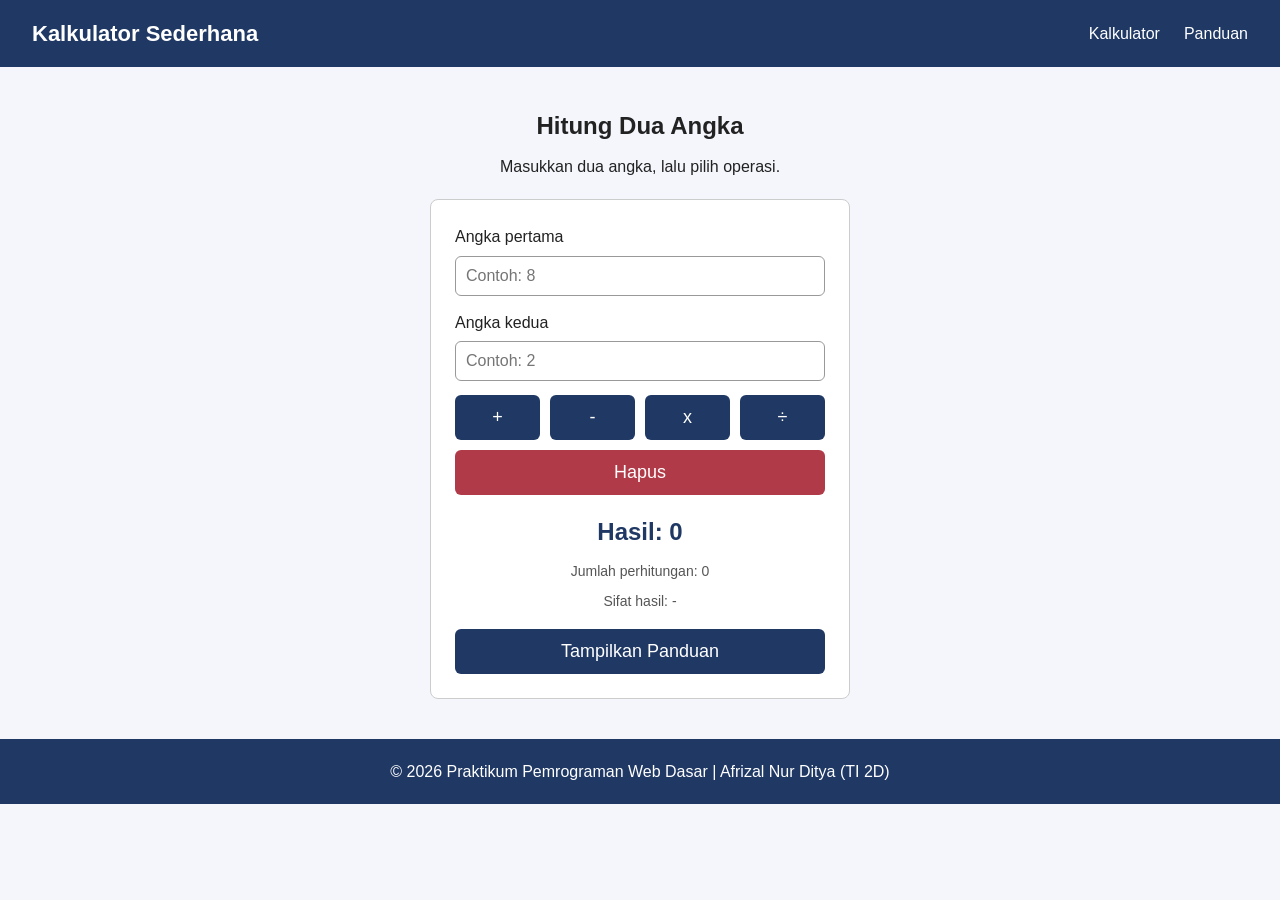
==== kontak.html @ b4c688d4 "Kontak" ====
<!-- Nama: Afrizal Nur Ditya
NIM: 250202097
 Kelas: TI 2D -->

<!doctype html>
<html lang="id">
<head>
  <meta charset="UTF-8" />
  <meta name="viewport" content="width=device-width, initial-scale=1.0" />
  <title>Kalkulator Matematika TI 2D</title>
  <link rel="stylesheet" href="style.css" />
</head>
<body>

  <header class="navbar">
    <h1 class="logo">Kalkulator Sederhana</h1>
    <nav>
      <ul class="menu">
        <li><a href="#kalkulator">Kalkulator</a></li>
        <li><a href="#panduan">Panduan</a></li>
      </ul>
    </nav>
  </header>

  <main>
    <section id="kalkulator" class="kalkulator">
      <h2 id="judul">Hitung Dua Angka</h2>
      <p id="petunjuk">Masukkan dua angka, lalu pilih operasi.</p>

      <article class="kartu">
        <label for="angka-a">Angka pertama</label>
        <input type="number" id="angka-a" placeholder="Contoh: 8" />

        <label for="angka-b">Angka kedua</label>
        <input type="number" id="angka-b" placeholder="Contoh: 2" />

        <div class="tombol-grid">
          <button id="tombol-tambah" type="button">+</button>
          <button id="tombol-kurang" type="button">-</button>
          <button id="tombol-kali" type="button">x</button>
          <button id="tombol-bagi" type="button">÷</button>
        </div>

        <button id="tombol-hapus" class="hapus" type="button">Hapus</button>

        <p id="hasil" class="hasil">Hasil: 0</p>

        <p id="statistik">Jumlah perhitungan: 0</p>

        <p id="sifat-hasil">Sifat hasil: -</p>

        <button id="tombol-panduan" type="button">Tampilkan Panduan</button>
      </article>
    </section>

    <section id="panduan" style="display: none">
      <h2>Panduan Penggunaan</h2>
      <ol>
        <li>Masukkan angka pertama.</li>
        <li>Masukkan angka kedua.</li>
        <li>Pilih salah satu operasi: tambah, kurang, kali, atau bagi.</li>
        <li>Hasil perhitungan akan ditampilkan pada bagian hasil.</li>
        <li>Statistik jumlah perhitungan akan bertambah setiap kali perhitungan berhasil.</li>
        <li>Gunakan tombol Hapus untuk mengosongkan kedua input.</li>
        <li>Gunakan tombol Tampilkan Panduan untuk melihat atau menyembunyikan panduan.</li>
      </ol>
    </section>
  </main>

  <footer>
    <p id="info-pembuat">&copy; 2026 Praktikum Pemrograman Web Dasar</p>
  </footer>

  <!-- JavaScript -->
  <script src="script.js"></script>
</body>
</html>
---- style.css ----
* {
  margin: 0;
  padding: 0;
  box-sizing: border-box;
}

body {
  font-family: Arial, sans-serif;
  color: #222;
  background-color: #f4f6fb;
  line-height: 1.6;
}

.navbar {
  display: flex;
  justify-content: space-between;
  align-items: center;
  padding: 16px 32px;
  background-color: #1f3864;
  color: white;
}

.logo {
  font-size: 22px;
}

.menu {
  display: flex;
  gap: 24px;
  list-style: none;
}

.menu a {
  color: white;
  text-decoration: none;
}


.kalkulator {
  display: flex;
  flex-direction: column;
  align-items: center;
  padding: 40px 20px;
  text-align: center;
}

.kalkulator h2 {
  margin-bottom: 8px;
}

.kartu {
  width: 100%;
  max-width: 420px;
  margin-top: 20px;
  padding: 24px;
  text-align: left;
  border: 1px solid #ccc;
  border-radius: 8px;
  background-color: white;
}

label {
  display: block;
  margin-bottom: 6px;
}

input {
  width: 100%;
  padding: 10px;
  margin-bottom: 14px;
  border: 1px solid #999;
  border-radius: 6px;
  font-size: 16px;
}

.tombol-grid {
  display: grid;
  grid-template-columns: repeat(4, 1fr);
  gap: 10px;
  margin-bottom: 10px;
}

button {
  padding: 12px 16px;
  font-size: 18px;
  background-color: #1f3864;
  color: white;
  border: none;
  border-radius: 6px;
  cursor: pointer;
}

button:hover {
  background-color: #2e5597;
}

.hapus {
  width: 100%;
  background-color: #b03a48;
}

.hapus:hover {
  background-color: #8f2e3a;
}


.hasil {
  margin-top: 18px;
  font-size: 24px;
  font-weight: bold;
  color: #1f3864;
  text-align: center;
}

#statistik,
#sifat-hasil {
  margin-top: 8px;
  text-align: center;
  font-size: 14px;
  color: #555;
}


#tombol-panduan {
  width: 100%;
  margin-top: 16px;
}


#panduan {
  max-width: 700px;
  margin: 0 auto 40px;
  padding: 24px;
  background-color: white;
  border: 1px solid #ccc;
  border-radius: 8px;
}

#panduan h2 {
  margin-bottom: 12px;
  color: #1f3864;
}

#panduan ol {
  padding-left: 24px;
}

#panduan li {
  margin-bottom: 8px;
}

footer {
  padding: 20px 32px;
  text-align: center;
  background-color: #1f3864;
  color: white;
}


@media (max-width: 480px) {
  .navbar {
    flex-direction: column;
    gap: 12px;
  }

  .kartu {
    padding: 16px;
  }

  .tombol-grid {
    grid-template-columns: repeat(2, 1fr);
  }
}
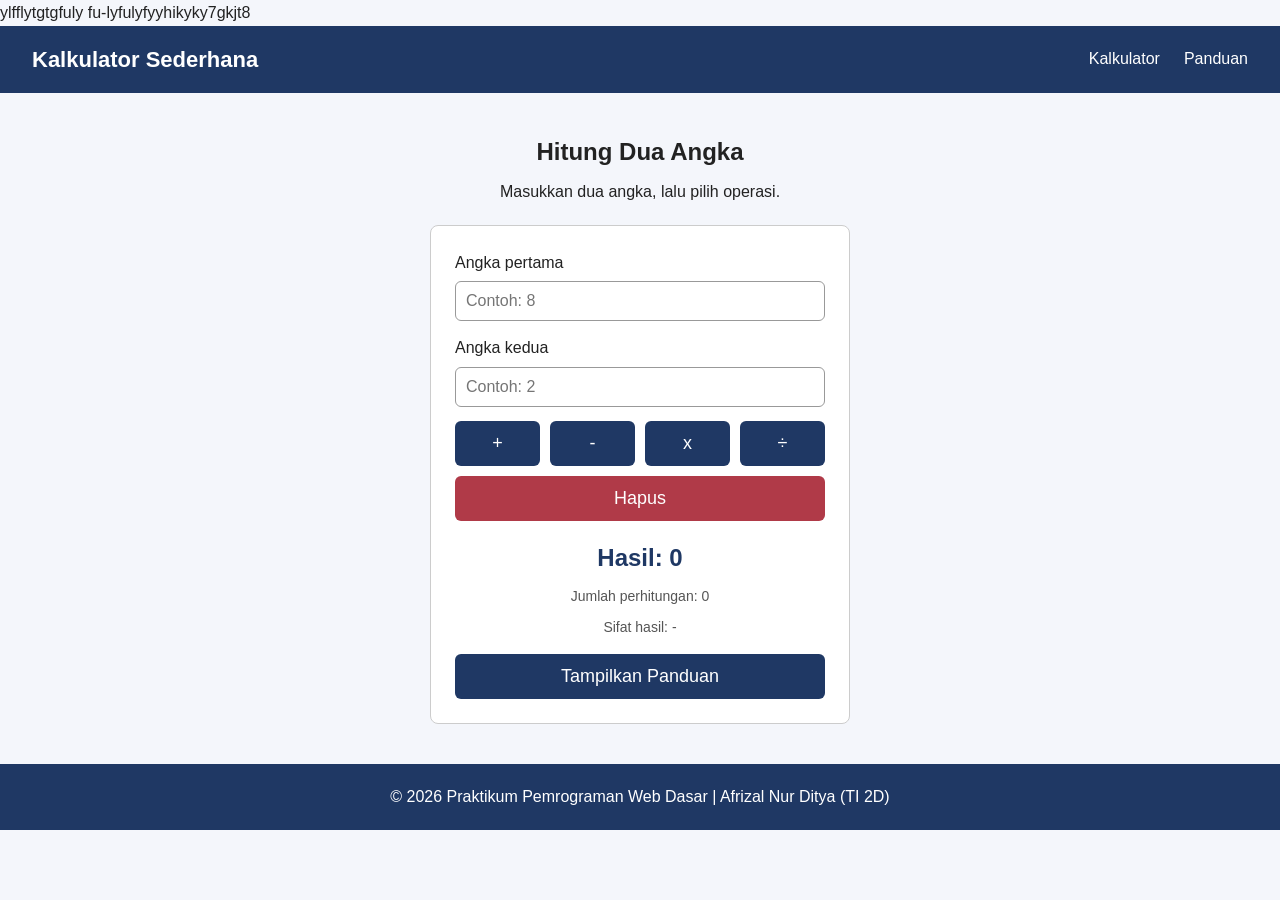
==== commit 98092e3a: "ygvgvhdadgvyhasghvasdghasgdasdygu" ====
--- a/kontak.html
+++ b/kontak.html
@@ -9,7 +9,7 @@
   <meta name="viewport" content="width=device-width, initial-scale=1.0" />
   <title>Kalkulator Matematika TI 2D</title>
   <link rel="stylesheet" href="style.css" />
-</head>
+</head>ylfflytgtgfuly fu-lyfulyfyyhikyky7gkjt8
 <body>
 
   <header class="navbar">
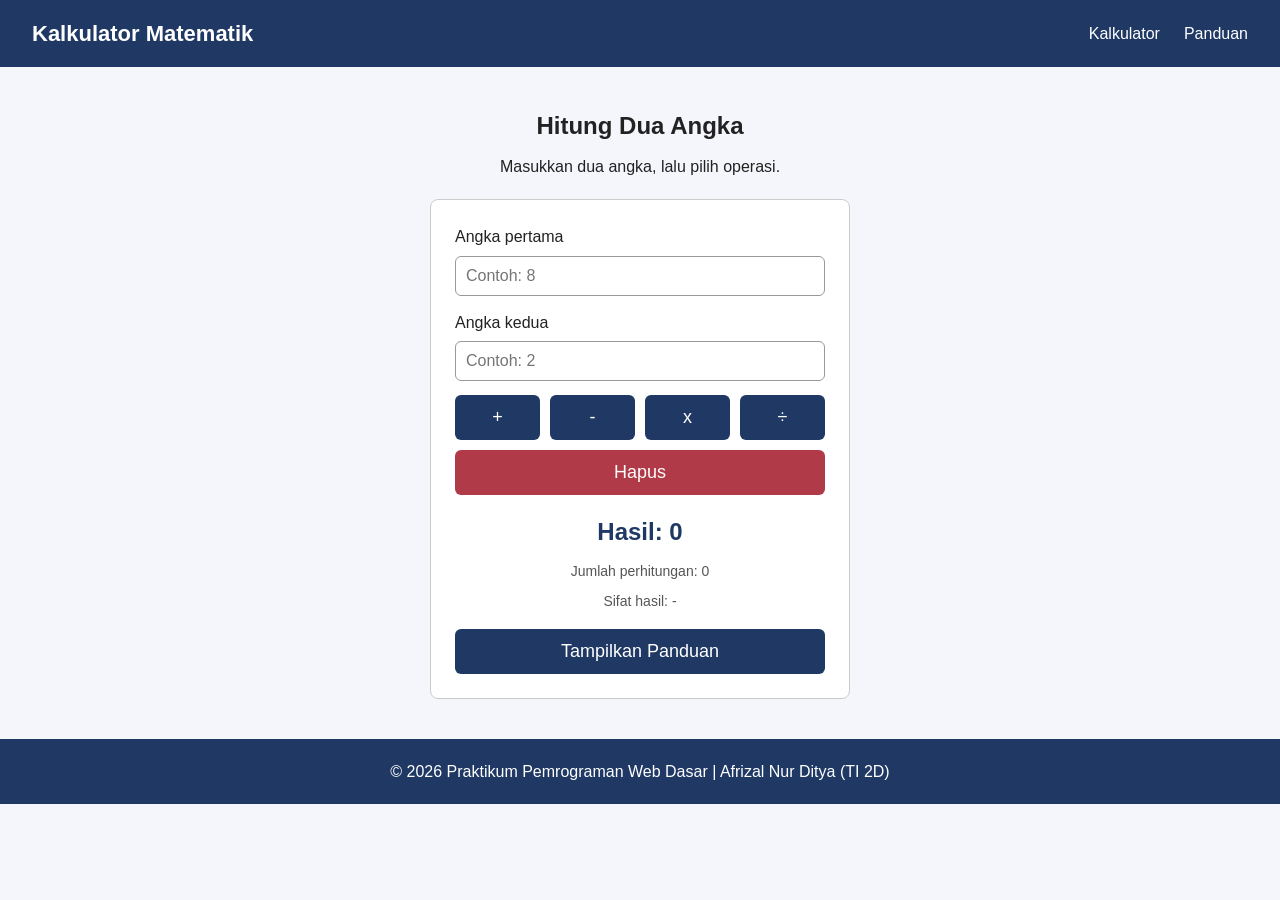
==== commit 2740606c: "percobaan conflict" ====
--- a/kontak.html
+++ b/kontak.html
@@ -9,11 +9,11 @@
   <meta name="viewport" content="width=device-width, initial-scale=1.0" />
   <title>Kalkulator Matematika TI 2D</title>
   <link rel="stylesheet" href="style.css" />
-</head>ylfflytgtgfuly fu-lyfulyfyyhikyky7gkjt8
+</head>
 <body>
 
   <header class="navbar">
-    <h1 class="logo">Kalkulator Sederhana</h1>
+    <h1 class="logo">Kalkulator Matematik</h1>
     <nav>
       <ul class="menu">
         <li><a href="#kalkulator">Kalkulator</a></li>
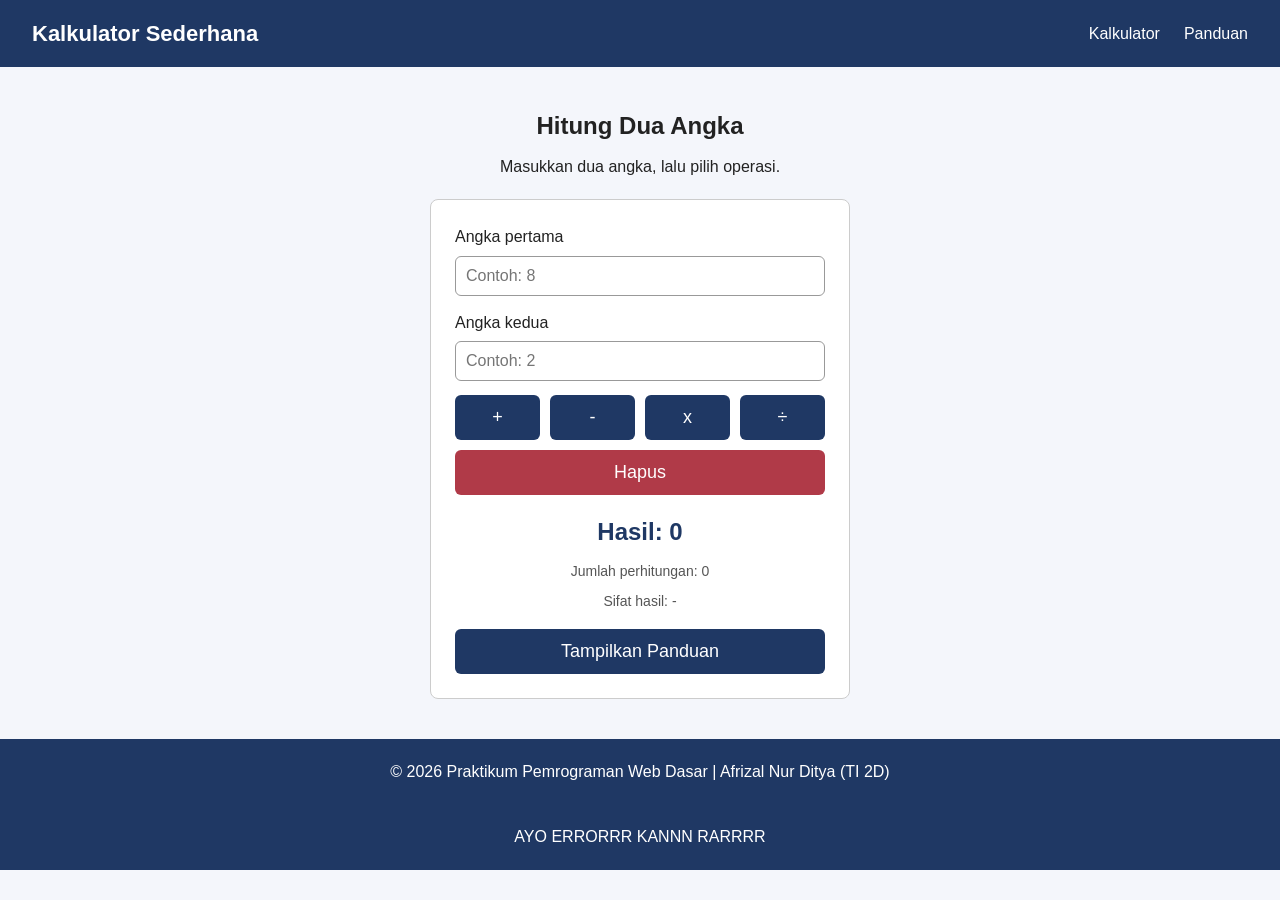
==== commit 3a5f03f1: "erorrkann" ====
--- a/kontak.html
+++ b/kontak.html
@@ -13,7 +13,7 @@
 <body>
 
   <header class="navbar">
-    <h1 class="logo">Kalkulator Matematik</h1>
+    <h1 class="logo">Kalkulator Sederhana</h1>
     <nav>
       <ul class="menu">
         <li><a href="#kalkulator">Kalkulator</a></li>
@@ -70,6 +70,9 @@
   <footer>
     <p id="info-pembuat">&copy; 2026 Praktikum Pemrograman Web Dasar</p>
   </footer>
+  <footer>
+    <p>AYO ERRORRR KANNN RARRRR</p>
+  </footer>
 
   <!-- JavaScript -->
   <script src="script.js"></script>
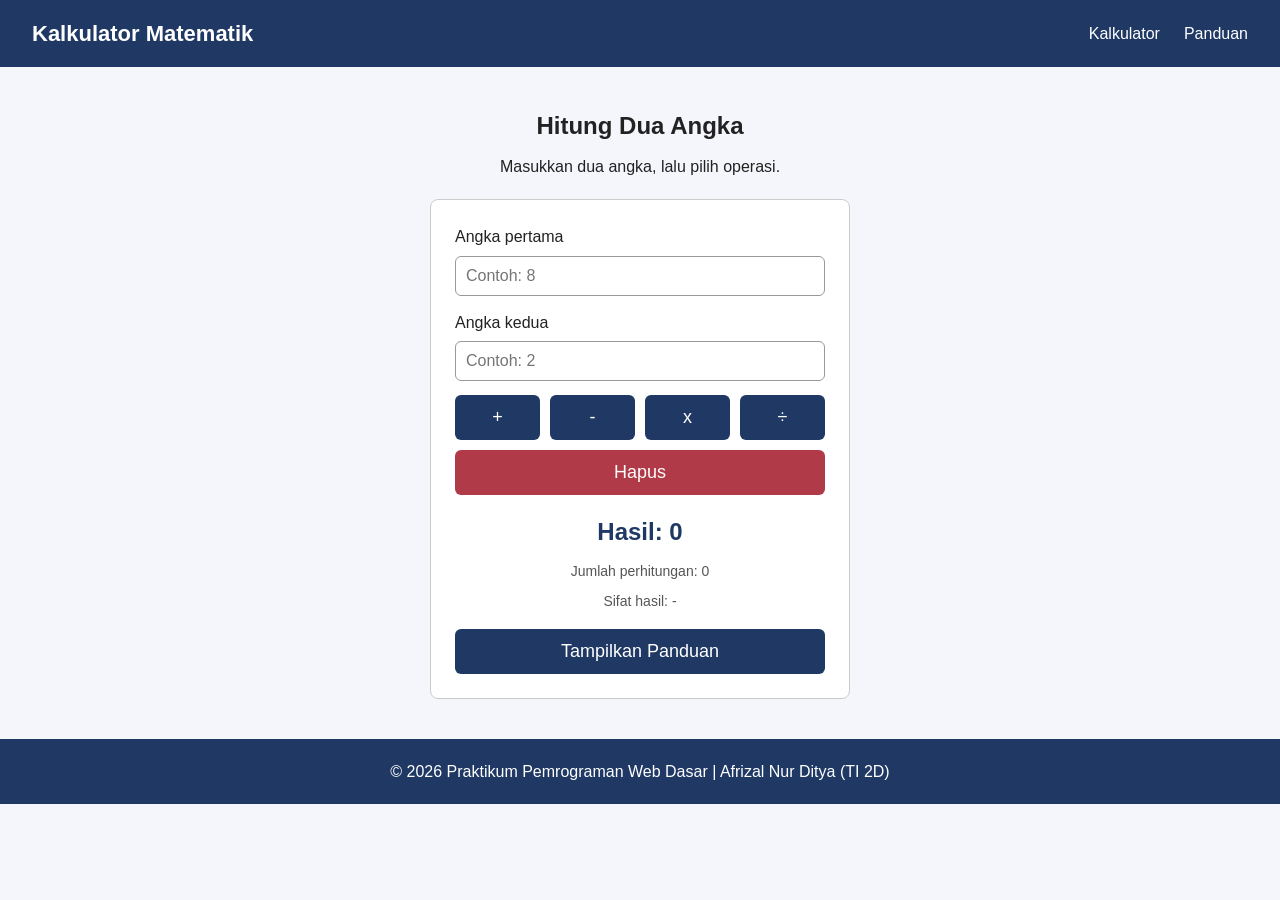
==== commit e927cfb3: "erorrkan" ====
--- a/kontak.html
+++ b/kontak.html
@@ -13,7 +13,7 @@
 <body>
 
   <header class="navbar">
-    <h1 class="logo">Kalkulator Sederhana</h1>
+    <h1 class="logo">Kalkulator Matematik</h1>
     <nav>
       <ul class="menu">
         <li><a href="#kalkulator">Kalkulator</a></li>
@@ -70,9 +70,6 @@
   <footer>
     <p id="info-pembuat">&copy; 2026 Praktikum Pemrograman Web Dasar</p>
   </footer>
-  <footer>
-    <p>AYO ERRORRR KANNN RARRRR</p>
-  </footer>
 
   <!-- JavaScript -->
   <script src="script.js"></script>
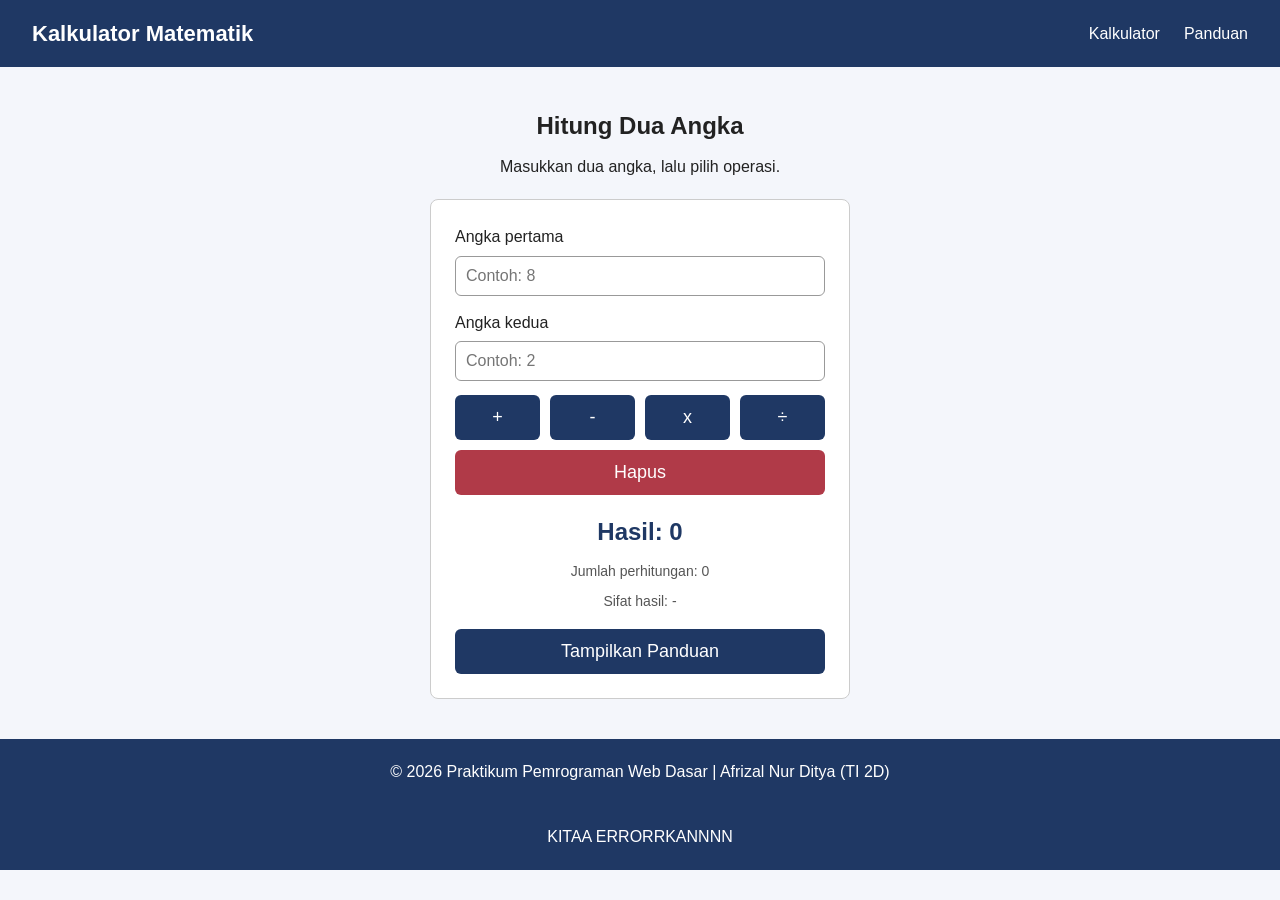
==== commit 59890d77: "erorrkann" ====
--- a/kontak.html
+++ b/kontak.html
@@ -70,6 +70,9 @@
   <footer>
     <p id="info-pembuat">&copy; 2026 Praktikum Pemrograman Web Dasar</p>
   </footer>
+  <footer>
+    <p>KITAA ERRORRKANNNN</p>
+  </footer>
 
   <!-- JavaScript -->
   <script src="script.js"></script>
